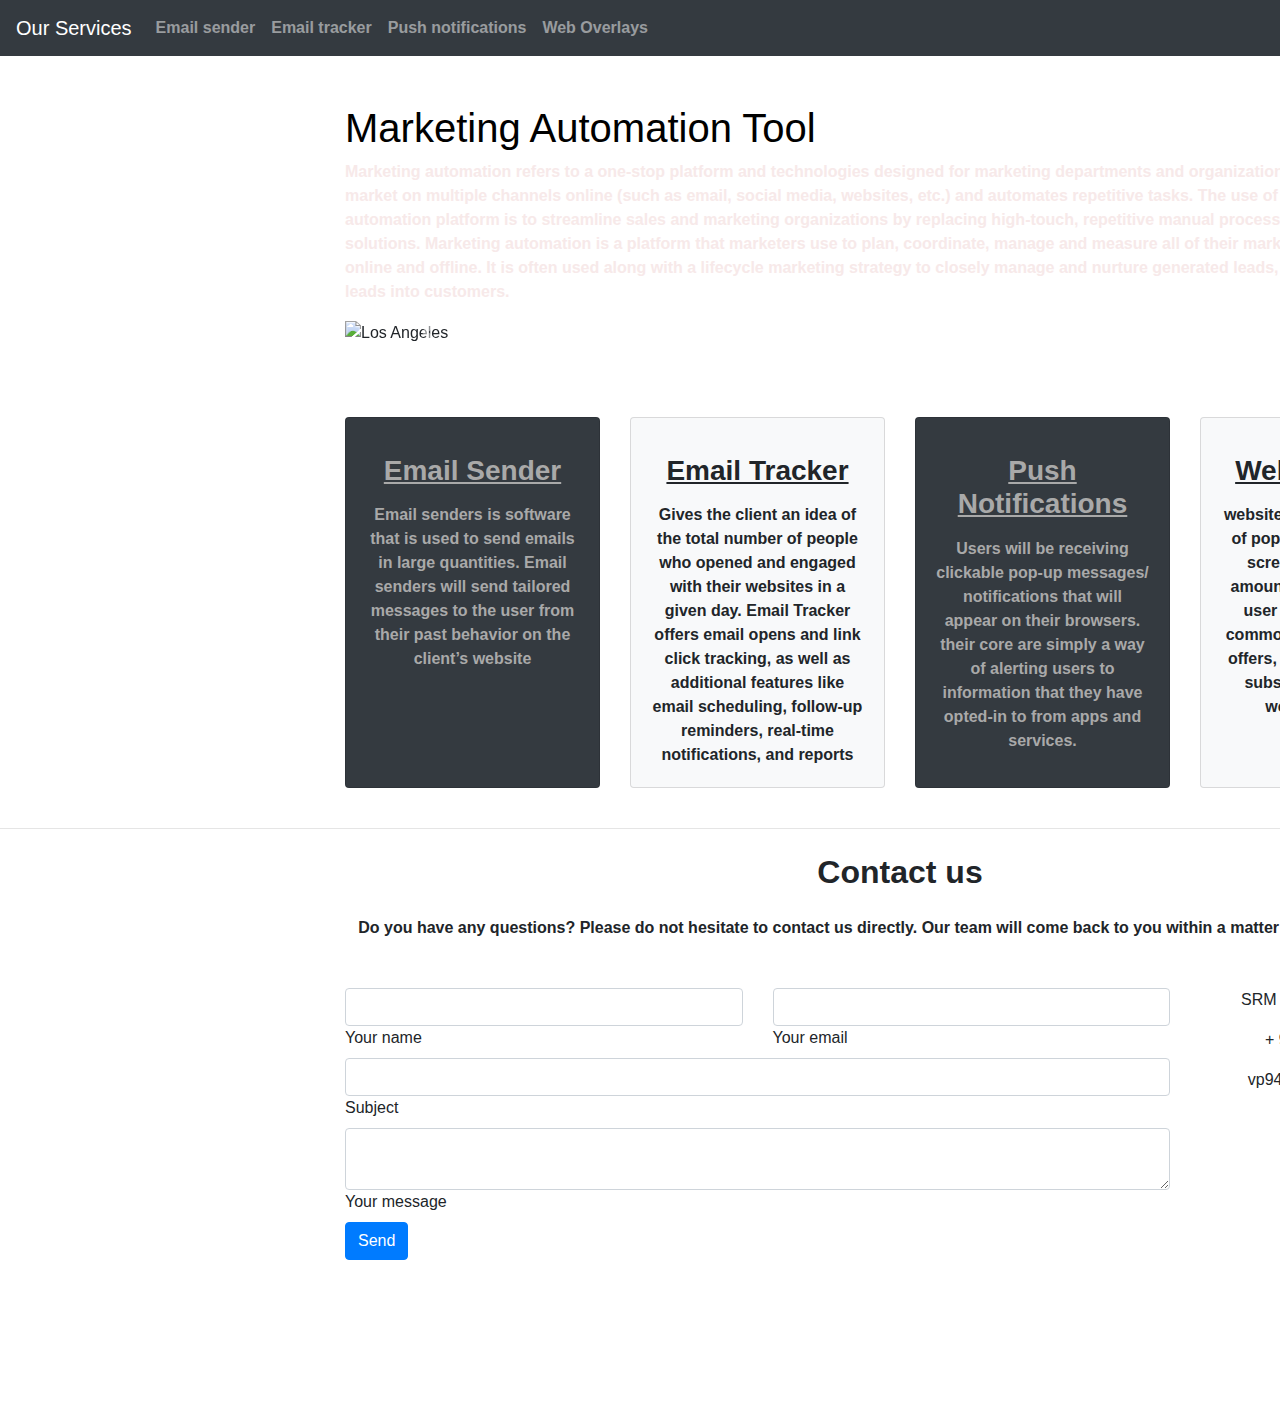
==== index.html @ 069652f4 "Update index.html" ====
<!DOCTYPE html>
<html lang="en">
<head>
<style>

.about{
color:black;
}
</style>
  <title>Marketing Automation Tools</title>
  <meta charset="utf-8">
  <link rel="stylesheet" href="myself.css">
  <meta name="viewport" content="width=device-width, initial-scale=1">
  <link rel="stylesheet" href="https://maxcdn.bootstrapcdn.com/bootstrap/4.5.2/css/bootstrap.min.css">
  <!-- Icons -->
  <link rel="stylesheet" href="https://use.fontawesome.com/releases/v5.7.0/css/all.css" integrity="sha384-lZN37f5QGtY3VHgisS14W3ExzMWZxybE1SJSEsQp9S+oqd12jhcu+A56Ebc1zFSJ" crossorigin="anonymous">
  
  <script src="https://ajax.googleapis.com/ajax/libs/jquery/3.5.1/jquery.min.js"></script>
  <script src="https://cdnjs.cloudflare.com/ajax/libs/popper.js/1.16.0/umd/popper.min.js"></script>
  <script src="https://maxcdn.bootstrapcdn.com/bootstrap/4.5.2/js/bootstrap.min.js"></script>

</head>
<body>
<div>
<nav class="navbar navbar-expand-sm bg-dark navbar-dark sticky-top">
    <a class="navbar-brand" href="#">Our Services  <i class="fas fa-desktop"></i></a>
    <ul class="navbar-nav">
 
      <li class="nav-item">
        <a class="nav-link" href="#" target="_blank"><b>Email sender </b><i class="fa fa-server" aria-hidden="true"></i></a>
      </li>
      <li class="nav-item">
        <a class="nav-link" href="#" target="_blank"><b>Email tracker</b> <i class="fa fa-server" aria-hidden="true"></i></a>
      </li>
      <li class="nav-item">
        <a class="nav-link" href="#" target="_blank"><b>Push notifications </b><i class="fa fa-server" aria-hidden="true"></i></a>
      </li>
       <li class="nav-item">
        <a class="nav-link" href="#" target="_blank"><b>Web Overlays </b><i class="fa fa-server" aria-hidden="true"></i></a>
      </li>
      
    </ul>
  </nav>
  <div
  class="bg-image"
  style="
    background-image: url('http://www.cyberworx.in/images/services/website-startups.jpg');
     height: 150vh;
     width: 200vh;
    ";

  <div class="one">
<div class="container">

<br><br>
<div class="heading">
<h1 class="ml10">
  <span class="text-wrapper">
    <span class="letters">Marketing Automation Tool</span>
  </span>
</h1>

<script src="https://cdnjs.cloudflare.com/ajax/libs/animejs/2.0.2/anime.min.js"></script>
   <p class="about"><b>
  Marketing automation refers to a one-stop platform and technologies designed
for marketing departments and organizations to more effectively market on multiple
channels online (such as email, social media, websites, etc.) and automates repetitive
tasks. The use of a marketing automation platform is to streamline sales and marketing
organizations by replacing high-touch, repetitive manual processes with automated
solutions. Marketing automation is a platform that marketers use to plan, coordinate,
manage and measure all of their marketing campaigns, both online and offline. It is
often used along with a lifecycle marketing strategy to closely manage and nurture
generated leads, aiming to convert leads into customers.
 </b>
   </p>
   </div>
 <div id="demo" class="carousel slide" data-ride="carousel">

  <!-- Indicators -->
  <ul class="carousel-indicators">
    <li data-target="#demo" data-slide-to="0" class="active"></li>
    <li data-target="#demo" data-slide-to="1"></li>
    <li data-target="#demo" data-slide-to="2"></li>
    <li data-target="#demo" data-slide-to="3"></li>
  </ul>
  
  <!-- The slideshow -->
  <div class="carousel-inner">
    <div class="carousel-item active">
      <img src="https://www.varchev.com/wp-content/uploads/2018/06/1a9884c369a59cf4eec63fe9f3e4f677.png" alt="Los Angeles" width="500" height="500">
    </div>
    <div class="carousel-item">
      <img src="https://www.38elements.com/wp-content/uploads/2019/09/email-tracker-hero.png" alt="Chicago" width="700" height="600">
    </div>
    <div class="carousel-item">
      <img src="https://www.pushwoosh.com/blog/content/images/2019/07/blog-Opt-in-rate4-1.jpg" alt="New York" width="1000" height="600">
    </div>
      <div class="carousel-item">
      <img src="https://wisepops.com/wp-content/uploads/2019/04/word-image-19.png" alt="Chicago" align="center" width="1000" height="600">
    </div>
  </div>
  
  <!-- Left and right controls -->
  <a class="carousel-control-prev" href="#demo" data-slide="prev">
    <span class="carousel-control-prev-icon"></span>
  </a>
  <a class="carousel-control-next" href="#demo" data-slide="next">
    <span class="carousel-control-next-icon"></span>
  </a>
</div>

<BR> <BR><br>



    
    <div class="card-deck">
      <div class="card bg-dark">
   
        <div class="card-body text-center">
        <div class="c1">
          <p class="card-text"><u><b><h3>Email Sender</u></h3></b></p>
          <p class="card-text"><strong>Email senders is software that is used to send emails in large
quantities. Email senders will send tailored messages to the user from their past
behavior on the client’s website</strong></p>
</div>
          
        </div>
      </div>
      <div class="card bg-light">
      
        <div class="card-body text-center">
        <div class="c2">
          <p class="card-text"><u><b><h3>Email Tracker</u></h3></b></p>
          <p class="card-text"><strong> Gives the client an idea of the total number of
people who opened and engaged with their websites in a given day.
Email Tracker offers email opens and link click tracking, as well as additional features like email scheduling, follow-up reminders, real-time notifications, and reports
          </strong>
           </p>
      </div>
        </div>
      </div>
      <div class="card bg-dark">
        <div class="card-body text-center">
        <div class="c3">
          <p class="card-text"><u><b><h3>Push Notifications</u></h3></b></p>
          <p class="card-text">
          <strong>
           Users will be receiving clickable pop-up messages/
notifications that will appear on their browsers.
their core are simply a way of alerting users to information that they have opted-in to from apps and services.
          </strong>
          </p>
          </div>
        </div>
      </div>
      <div class="card bg-light">
        <div class="card-body text-center">
        <div class="c4">
          <p class="card-text"><u><b><h3>Web Overlays</u></h3></b></p>
          <p class="card-text">
          <strong>
          website overlays are a type of popup that appears on screen after a certain amount of time or when a user tries to leave
           It is commonly used to provide offers, discounts, or email subscription boxes to website visitors.
            </strong>
            </p>
            </div>
        </div>
      </div>  
    </div>
  </div>
  <br>
  
  <hr>
  <div class="container">
<!--Section: Contact v.2-->
<section class="mb-4">

    <!--Section heading-->
    <h2 class="h1-responsive font-weight-bold text-center my-4">Contact us</h2>
    <!--Section description-->
    <p class="text-center w-responsive mx-auto mb-5"><strong>Do you have any questions? Please do not hesitate to contact us directly. Our team will come back to you within
        a matter of hours to help you.</strong></p>

    <div class="row">

        <!--Grid column-->
        <div class="col-md-9 mb-md-0 mb-5">
            <form id="contact-form" name="contact-form" action="mail.php" method="POST">

                <!--Grid row-->
                <div class="row">

                    <!--Grid column-->
                    <div class="col-md-6">
                        <div class="md-form mb-0">
                            <input type="text" id="name" name="name" class="form-control">
                            <label for="name" class="">Your name</label>
                        </div>
                    </div>
                    <!--Grid column-->

                    <!--Grid column-->
                    <div class="col-md-6">
                        <div class="md-form mb-0">
                            <input type="text" id="email" name="email" class="form-control">
                            <label for="email" class="">Your email</label>
                        </div>
                    </div>
                    <!--Grid column-->

                </div>
                <!--Grid row-->

                <!--Grid row-->
                <div class="row">
                    <div class="col-md-12">
                        <div class="md-form mb-0">
                            <input type="text" id="subject" name="subject" class="form-control">
                            <label for="subject" class="">Subject</label>
                        </div>
                    </div>
                </div>
                <!--Grid row-->

                <!--Grid row-->
                <div class="row">

                    <!--Grid column-->
                    <div class="col-md-12">

                        <div class="md-form">
                            <textarea type="text" id="message" name="message" rows="2" class="form-control md-textarea"></textarea>
                            <label for="message">Your message</label>
                        </div>

                    </div>
                </div>
                <!--Grid row-->

            </form>

            <div class="text-center text-md-left">
                <a class="btn btn-primary" onclick="document.getElementById('contact-form').submit();">Send</a>
            </div>
            <div class="status"></div>
        </div>
        <!--Grid column-->

        <!--Grid column-->
        <div class="col-md-3 text-center">
            <ul class="list-unstyled mb-0">
                <li><i class="fas fa-map-marker-alt fa-2x"></i>
                    <p>SRM University,Chennai</p>
                </li>

                <li><i class="fas fa-phone mt-4 fa-2x"></i>
                    <p>+ 91 7408225099</p>
                </li>

                <li><i class="fas fa-envelope mt-4 fa-2x"></i>
                    <p>vp9404@srmist.edu.in</p>
                </li>
            </ul>
        </div>
        <!--Grid column-->

    </div>

</section>
</div>
<!--Section: Contact v.2-->
  
</body>
</html>
---- myself.css ----
.heading{
    color: rgb(238, 234, 229);
}
.about{
    color: rgb(247, 233, 233);
}
.c1{
color:darkgray;
}
.c3{
     
color:darkgray;
}
.form-label{
    color: black;

}
.color{
    
    background-color: grey;
}
.letters{
    color: black;
}
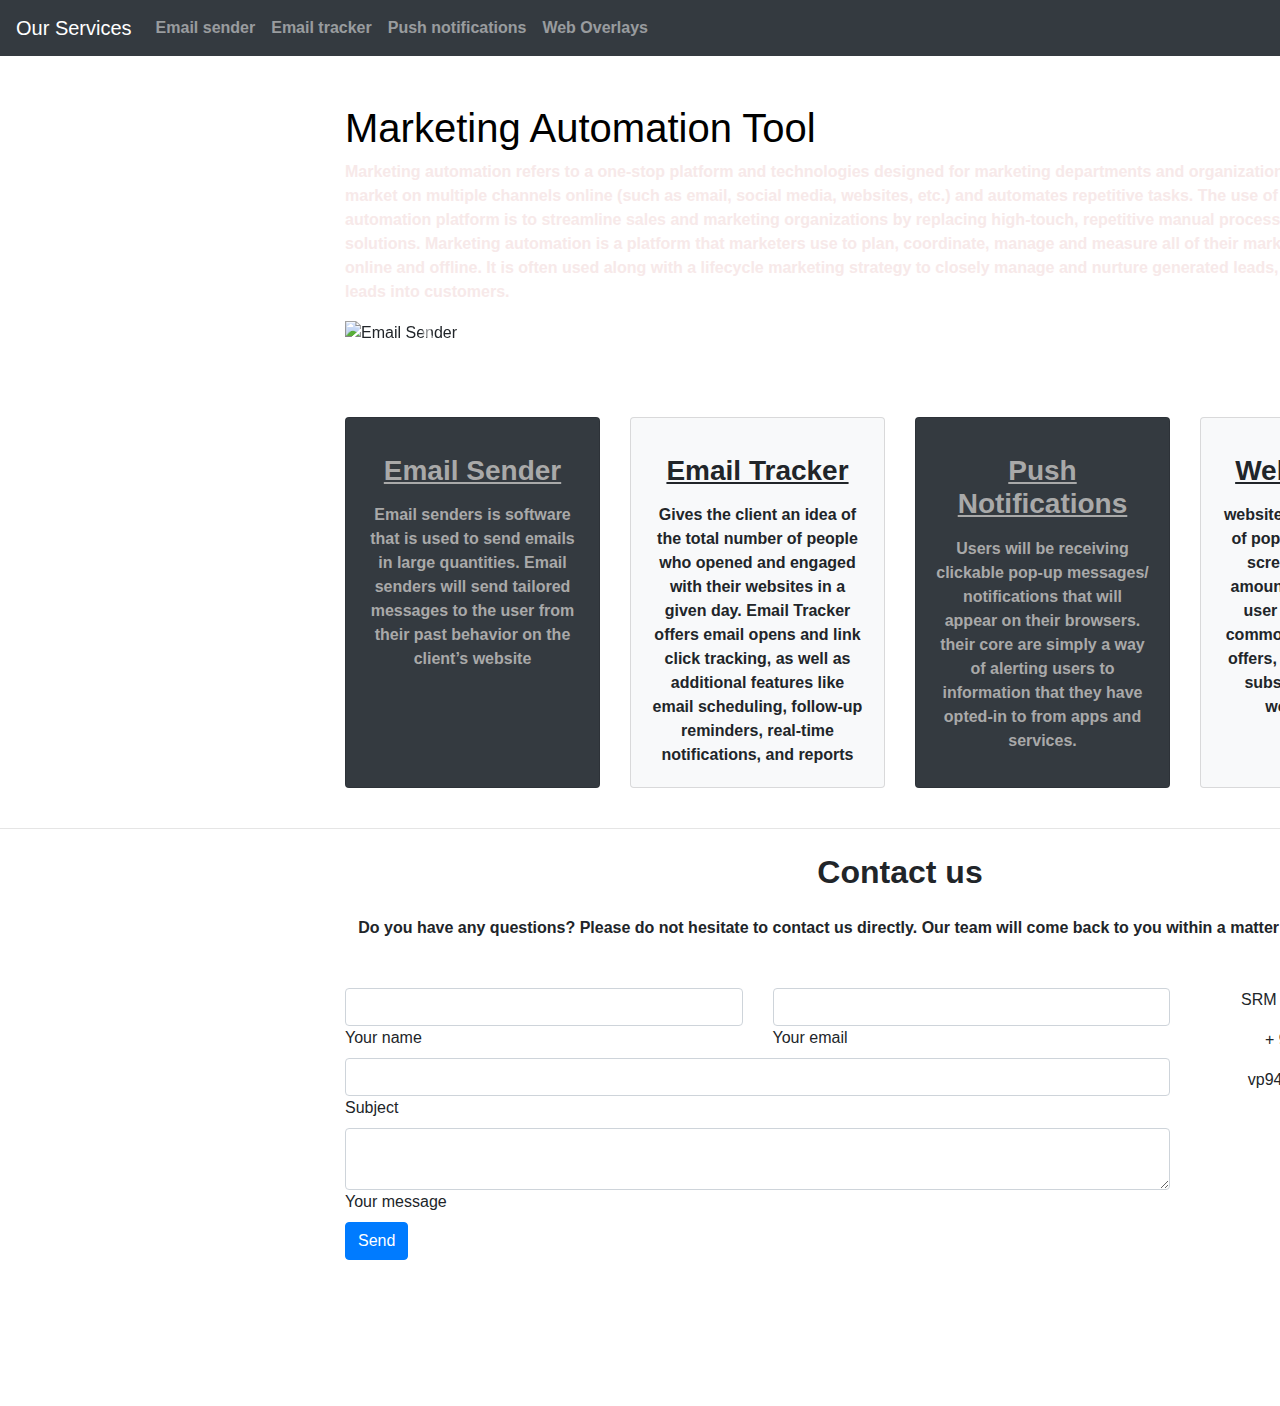
==== commit fb0a32fc: "Update index.html" ====
--- a/index.html
+++ b/index.html
@@ -27,16 +27,16 @@
     <ul class="navbar-nav">
  
       <li class="nav-item">
-        <a class="nav-link" href="#" target="_blank"><b>Email sender </b><i class="fa fa-server" aria-hidden="true"></i></a>
+        <a class="nav-link" href="Table.html" target="_blank"><b>Email sender </b><i class="fa fa-server" aria-hidden="true"></i></a>
       </li>
       <li class="nav-item">
-        <a class="nav-link" href="#" target="_blank"><b>Email tracker</b> <i class="fa fa-server" aria-hidden="true"></i></a>
+        <a class="nav-link" href="https://playvalorant.com/en-us/" target="_blank"><b>Email tracker</b> <i class="fa fa-server" aria-hidden="true"></i></a>
       </li>
       <li class="nav-item">
-        <a class="nav-link" href="#" target="_blank"><b>Push notifications </b><i class="fa fa-server" aria-hidden="true"></i></a>
+        <a class="nav-link" href="https://www.dota2.com/home" target="_blank"><b>Push notifications </b><i class="fa fa-server" aria-hidden="true"></i></a>
       </li>
        <li class="nav-item">
-        <a class="nav-link" href="#" target="_blank"><b>Web Overlays </b><i class="fa fa-server" aria-hidden="true"></i></a>
+        <a class="nav-link" href="https://www.pubg.com/en-us/" target="_blank"><b>Web Overlays </b><i class="fa fa-server" aria-hidden="true"></i></a>
       </li>
       
     </ul>
@@ -87,16 +87,16 @@
   <!-- The slideshow -->
   <div class="carousel-inner">
     <div class="carousel-item active">
-      <img src="https://www.varchev.com/wp-content/uploads/2018/06/1a9884c369a59cf4eec63fe9f3e4f677.png" alt="Los Angeles" width="500" height="500">
+      <img src="https://www.varchev.com/wp-content/uploads/2018/06/1a9884c369a59cf4eec63fe9f3e4f677.png" alt="Email Sender" width="500" height="500">
     </div>
     <div class="carousel-item">
-      <img src="https://www.38elements.com/wp-content/uploads/2019/09/email-tracker-hero.png" alt="Chicago" width="700" height="600">
+      <img src="https://www.38elements.com/wp-content/uploads/2019/09/email-tracker-hero.png" alt="Tracker" width="700" height="600">
     </div>
     <div class="carousel-item">
-      <img src="https://www.pushwoosh.com/blog/content/images/2019/07/blog-Opt-in-rate4-1.jpg" alt="New York" width="1000" height="600">
+      <img src="https://www.pushwoosh.com/blog/content/images/2019/07/blog-Opt-in-rate4-1.jpg" alt="Notification" width="1000" height="600">
     </div>
       <div class="carousel-item">
-      <img src="https://wisepops.com/wp-content/uploads/2019/04/word-image-19.png" alt="Chicago" align="center" width="1000" height="600">
+      <img src="https://wisepops.com/wp-content/uploads/2019/04/word-image-19.png" alt="Overlay" align="center" width="1000" height="600">
     </div>
   </div>
   
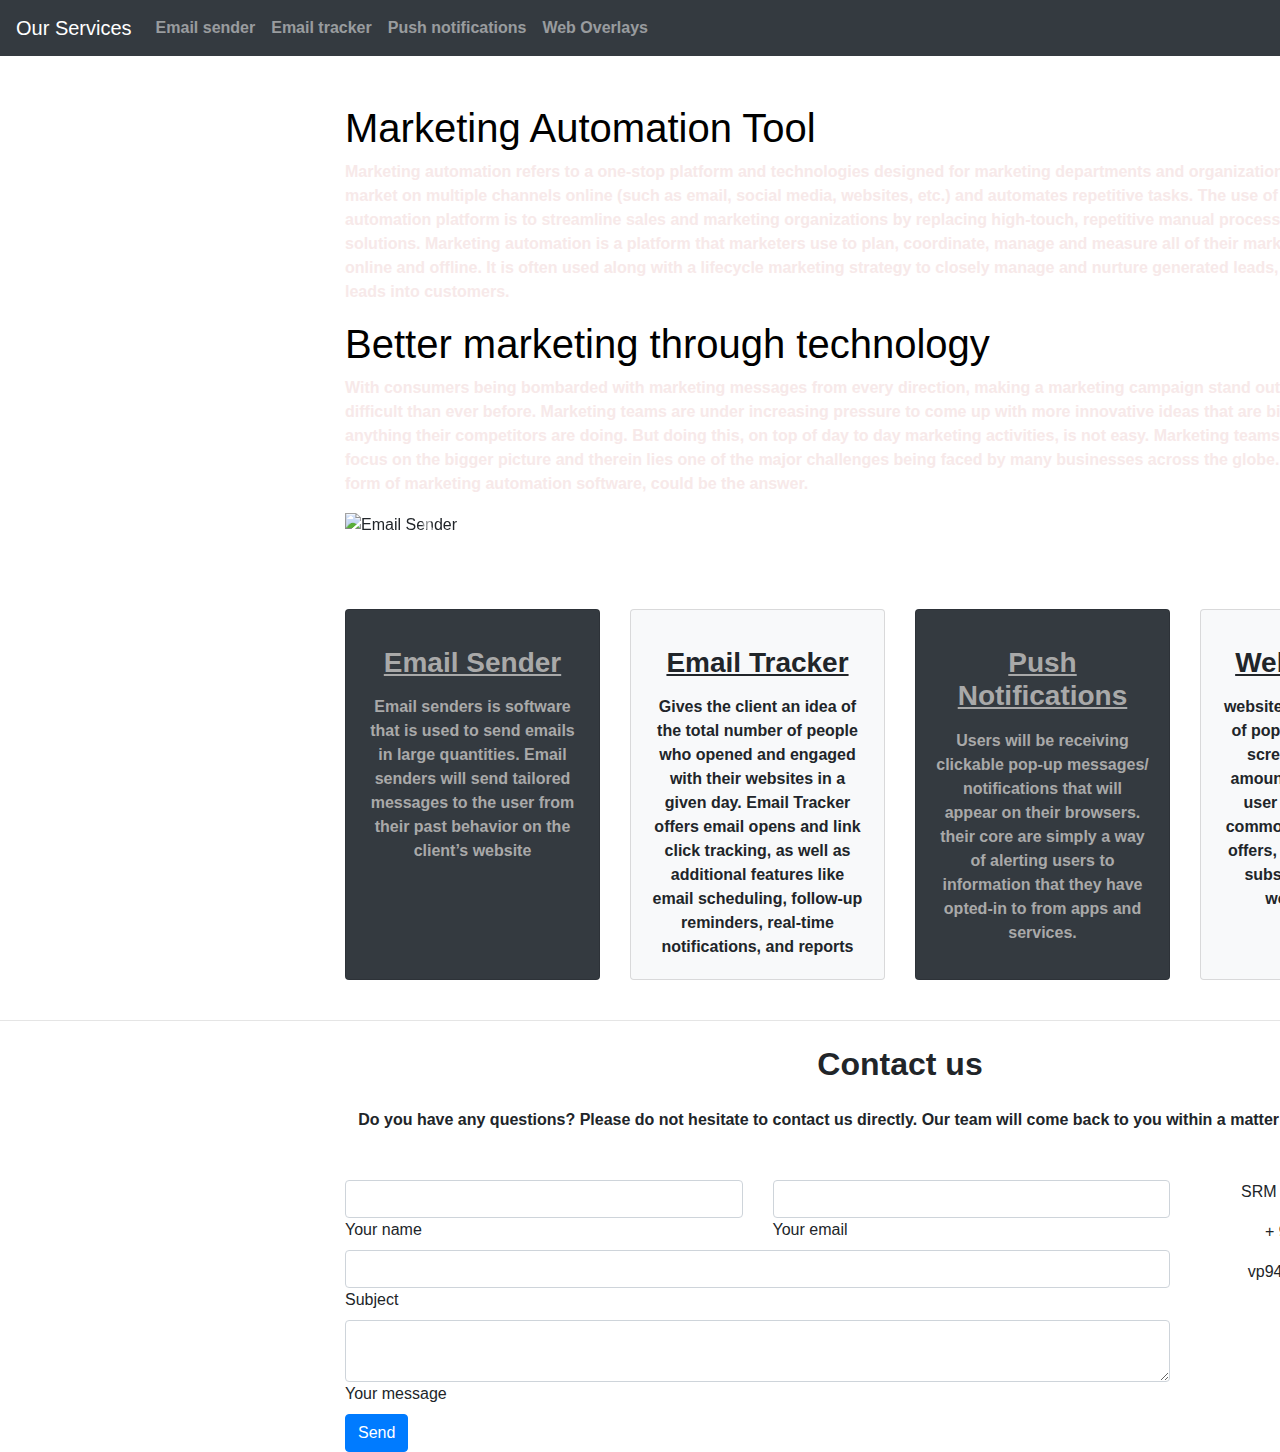
==== commit ecc3f048: "Update index.html" ====
--- a/index.html
+++ b/index.html
@@ -27,16 +27,16 @@
     <ul class="navbar-nav">
  
       <li class="nav-item">
-        <a class="nav-link" href="Table.html" target="_blank"><b>Email sender </b><i class="fa fa-server" aria-hidden="true"></i></a>
+        <a class="nav-link" href="#" target="_blank"><b>Email sender </b><i class="fa fa-server" aria-hidden="true"></i></a>
       </li>
       <li class="nav-item">
-        <a class="nav-link" href="https://playvalorant.com/en-us/" target="_blank"><b>Email tracker</b> <i class="fa fa-server" aria-hidden="true"></i></a>
+        <a class="nav-link" href="#" target="_blank"><b>Email tracker</b> <i class="fa fa-server" aria-hidden="true"></i></a>
       </li>
       <li class="nav-item">
-        <a class="nav-link" href="https://www.dota2.com/home" target="_blank"><b>Push notifications </b><i class="fa fa-server" aria-hidden="true"></i></a>
+        <a class="nav-link" href="#" target="_blank"><b>Push notifications </b><i class="fa fa-server" aria-hidden="true"></i></a>
       </li>
        <li class="nav-item">
-        <a class="nav-link" href="https://www.pubg.com/en-us/" target="_blank"><b>Web Overlays </b><i class="fa fa-server" aria-hidden="true"></i></a>
+        <a class="nav-link" href="#" target="_blank"><b>Web Overlays </b><i class="fa fa-server" aria-hidden="true"></i></a>
       </li>
       
     </ul>
@@ -74,6 +74,21 @@
  </b>
    </p>
    </div>
+   <div class="heading">
+<h1 class="ml10">
+  <span class="text-wrapper">
+    <span class="letters">Better marketing through technology</span>
+  </span>
+</h1>
+
+<script src="https://cdnjs.cloudflare.com/ajax/libs/animejs/2.0.2/anime.min.js"></script>
+   <p class="about"><b>
+ With consumers being bombarded with marketing messages from every direction, making a marketing campaign stand out has become more difficult than ever before. Marketing teams are under increasing pressure to come up with more innovative ideas that are bigger and better than anything their competitors are doing. But doing this, on top of day to day marketing activities, is not easy.
+
+Marketing teams need more time to focus on the bigger picture and therein lies one of the major challenges being faced by many businesses across the globe. But technology, in the form of marketing automation software, could be the answer.
+ </b>
+   </p>
+   </div>
  <div id="demo" class="carousel slide" data-ride="carousel">
 
   <!-- Indicators -->
@@ -126,6 +141,7 @@
 </div>
           
         </div>
+        
       </div>
       <div class="card bg-light">
       
@@ -238,10 +254,12 @@
                 </div>
                 <!--Grid row-->
 
+                
+
             </form>
 
             <div class="text-center text-md-left">
-                <a class="btn btn-primary" onclick="document.getElementById('contact-form').submit();">Send</a>
+                <a class="btn btn-primary" href="submitbtn.html">Send</a>
             </div>
             <div class="status"></div>
         </div>
